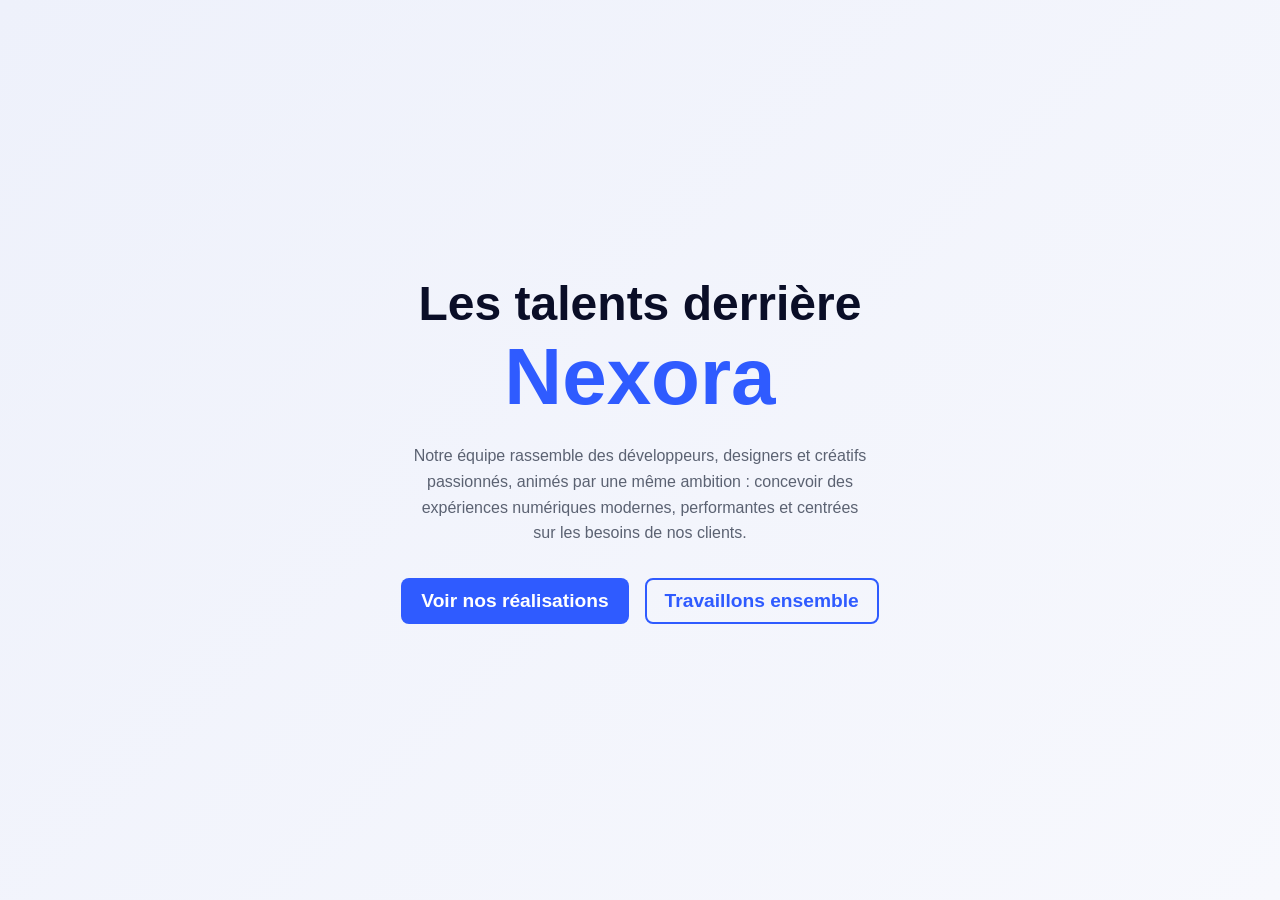
==== index.html @ 5eeee9d4 "Page d'accueil sans la nav et footer" ====
<!doctype html>
<html lang="fr">
  <head>
    <meta charset="UTF-8" />
    <meta name="viewport" content="width=device-width, initial-scale=1.0" />
    <title>Document</title>
    <link rel="stylesheet" href="style.css" />
  </head>
  <body>
    <header></header>
    <main class="main">
      <section class="section-equipe">
        <article class="colonne-texte">
          <h1 class="titre-principal">
            Les talents derrière<br />
            <span class="accent-bleu">Nexora</span>
          </h1>

          <p class="texte-description">
            Notre équipe rassemble des développeurs, designers et créatifs
            passionnés, animés par une même ambition : concevoir des expériences
            numériques modernes, performantes et centrées sur les besoins de nos
            clients.
          </p>

          <section class="groupe-boutons">
            <a href="#realisations" class="bouton-principal"
              >Voir nos réalisations</a
            >
            <a href="#contact" class="bouton-secondaire"
              >Travaillons ensemble</a
            >
          </section>
        </article>
      </section>
    </main>
  </body>
</html>
---- style.css ----
:root {
  --bleu-principal: #2f5bff;
  --bleu-fonce: #0a0e27;
  --texte-gris: #5b6272;
  --fond-clair: #f5f7ff;
}

* {
  box-sizing: border-box;
  margin: 0;
  padding: 0;
}
body {
  font-family: "Segoe UI", Arial, sans-serif;
  background: linear-gradient(135deg, #eef1fb 0%, #f7f8fd 100%);
  color: var(--bleu-fonce);
}

/* ------------------------- */

.section-equipe {
  display: flex;
  text-align: center;
  align-items: center;
  justify-content: center;
  height: 100vh;
  padding: 80px 20px;
}

.titre-principal {
  font-size: 2.5rem;
  /* font-size: 2.75rem; */
  line-height: 1.15;
  font-weight: 800;
  color: var(--bleu-fonce);
}

.titre-principal .accent-bleu {
  /* font-size: 3rem; */
  color: var(--bleu-principal);
}

.texte-description {
  margin-top: 20px;
  color: var(--texte-gris);
  font-size: 0.9rem;
  line-height: 1.6;
  max-width: 460px;
}
.groupe-boutons {
  display: flex;
  text-align: center;
  align-items: center;
  justify-content: center;
  gap: 16px;
  margin-top: 32px;
}

.bouton-principal,
.bouton-secondaire {
  font-size: 0.9rem;
  font-weight: 600;
  padding: 10px 18px;
  border-radius: 8px;
  text-decoration: none;
  cursor: pointer;
  border: 2px solid transparent;
  transition: transform 0.15s ease;
}
.bouton-principal {
  background-color: var(--bleu-principal);
  color: #fff;
}

.bouton-secondaire {
  background-color: transparent;
  border-color: var(--bleu-principal);
  color: var(--bleu-principal);
}

.bouton-principal:hover,
.bouton-secondaire:hover {
  transform: translateY(-2px);
}

/* ------------------------------- */

@media screen and (min-width: 700px) {
  .titre-principal .accent-bleu {
    font-size: 4rem;
    color: var(--bleu-principal);
  }
  .colonne-texte {
    display: flex;
    text-align: center;
    align-items: center;
    flex-direction: column;
  }
  .titre-principal {
    font-size: 3rem;
  }
  .texte-description {
    font-size: 1rem;
  }
  .bouton-principal,
  .bouton-secondaire {
    font-size: 1.2rem;
  }
}

@media screen and (min-width: 1028px) {
  .titre-principal .accent-bleu {
    font-size: 5rem;
  }
  .texte-description {
    font-size: 1rem;
  }
}
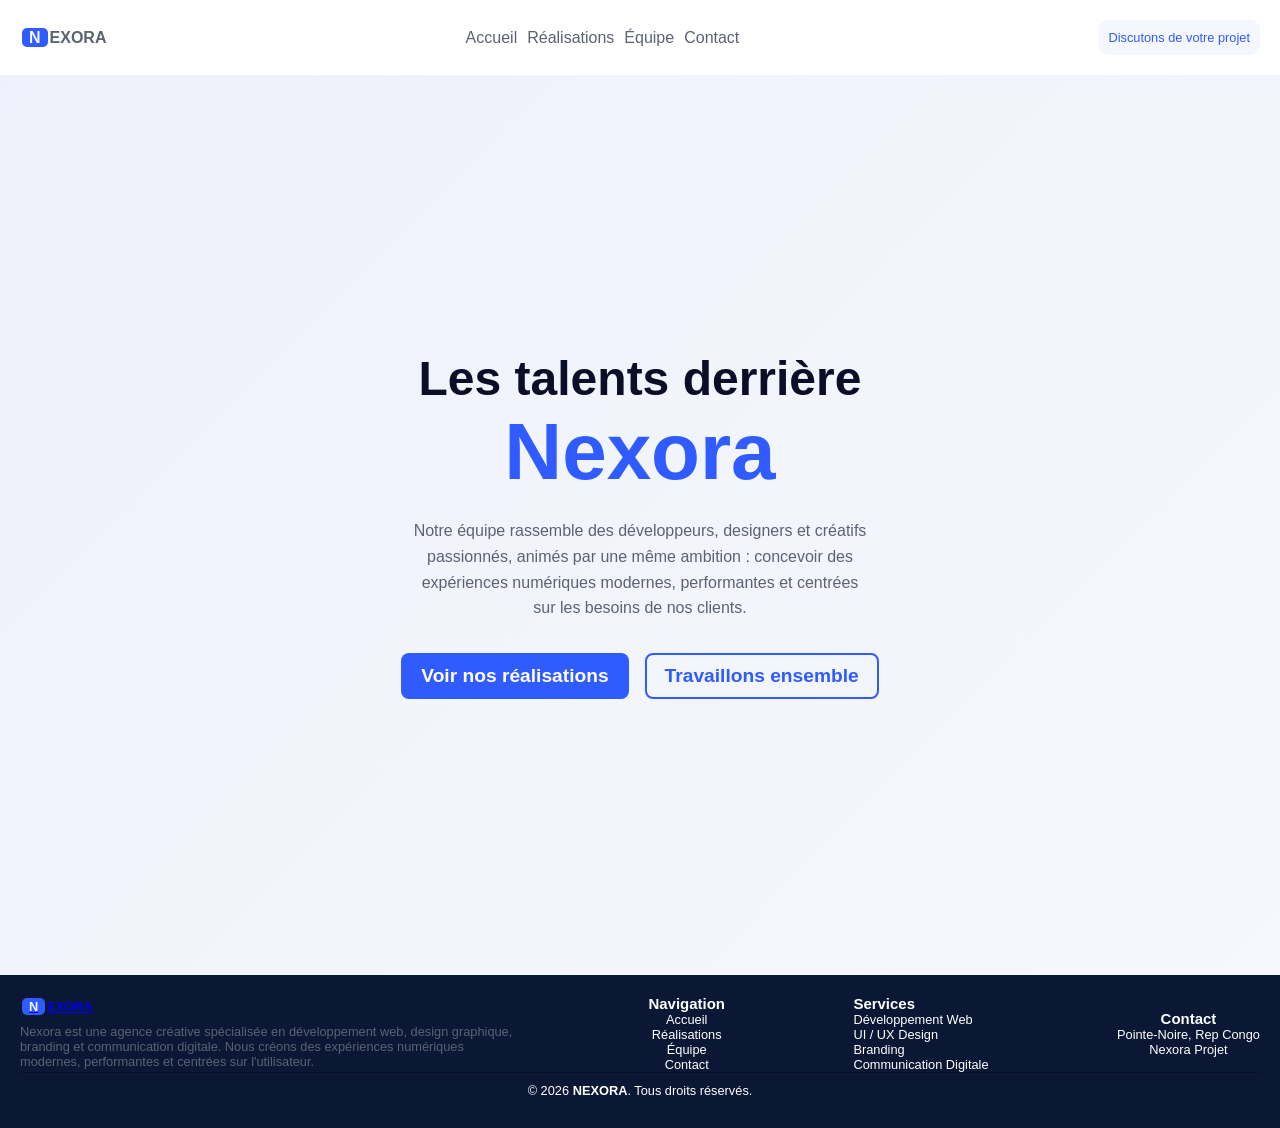
==== commit be5a5347: "Page d'accueil avec nav et footer" ====
--- a/index.html
+++ b/index.html
@@ -7,7 +7,22 @@
     <link rel="stylesheet" href="style.css" />
   </head>
   <body>
-    <header></header>
+    <header class="header">
+      <section class="container">
+        <a href="index.html" class="logo"> <span>N</span>EXORA </a>
+
+        <nav class="navbar">
+          <ul class="nav-links">
+            <li><a href="index.html">Accueil</a></li>
+            <li><a href="portfolio.html">Réalisations</a></li>
+            <li><a href="team.html">Équipe</a></li>
+            <li><a href="contact.html">Contact</a></li>
+          </ul>
+        </nav>
+
+        <a href="contact.html" class="btn-primary">Discutons de votre projet</a>
+      </section>
+    </header>
     <main class="main">
       <section class="section-equipe">
         <article class="colonne-texte">
@@ -34,5 +49,79 @@
         </article>
       </section>
     </main>
+    <footer class="footer">
+      <section class="container footer-container">
+        <!-- Présentation -->
+
+        <section class="footer-about">
+          <a href="index.html" class="logo footer-logo">
+            <span>N</span>EXORA
+          </a>
+
+          <p>
+            Nexora est une agence créative spécialisée en développement web,
+            design graphique, branding et communication digitale. Nous créons
+            des expériences numériques modernes, performantes et centrées sur
+            l'utilisateur.
+          </p>
+        </section>
+
+        <!-- Navigation -->
+
+        <section class="footer-links">
+          <h3>Navigation</h3>
+
+          <ul>
+            <li><a href="index.html">Accueil</a></li>
+            <li><a href="portfolio.html">Réalisations</a></li>
+            <li><a href="team.html">Équipe</a></li>
+            <li><a href="contact.html">Contact</a></li>
+          </ul>
+        </section>
+
+        <!-- Services -->
+
+        <section class="footer-services">
+          <h3>Services</h3>
+
+          <ul>
+            <li>Développement Web</li>
+            <li>UI / UX Design</li>
+            <li>Branding</li>
+            <li>Communication Digitale</li>
+          </ul>
+        </section>
+
+        <!-- Contact -->
+
+        <section class="footer-contact">
+          <h3>Contact</h3>
+
+          <p>Pointe-Noire, Rep Congo</p>
+          <p>Nexora Projet</p>
+
+          <section class="social-links">
+            <a href="#" aria-label="Facebook">
+              <i class="fa-brands fa-facebook-f"></i>
+            </a>
+            <a href="#" aria-label="LinkedIn">
+              <i class="fa-brands fa-linkedin-in"></i>
+            </a>
+            <a href="#" aria-label="Instagram">
+              <i class="fa-brands fa-instagram"></i>
+            </a>
+            <a href="#" aria-label="GitHub">
+              <i class="fa-brands fa-github"></i>
+            </a>
+          </section>
+        </section>
+      </section>
+
+      <section class="footer-bottom">
+        <section class="container">
+          <p>&copy; 2026 <strong>NEXORA</strong>. Tous droits réservés.</p>
+        </section>
+      </section>
+    </footer>
   </body>
 </html>
--- a/style.css
+++ b/style.css
@@ -16,6 +16,63 @@
   color: var(--bleu-fonce);
 }
 
+/* ---------------------------------- */
+.header {
+  background-color: #fff;
+  padding: 20px;
+}
+.logo {
+  /* display: flex; */
+  text-align: center;
+  align-items: center;
+  font-weight: 900;
+}
+.logo span {
+  padding: 1px 7px;
+  margin: 2px;
+  align-items: center;
+  border-radius: 5px;
+  background-color: var(--bleu-principal);
+  color: var(--fond-clair);
+  font-weight: 900;
+}
+header a {
+  text-decoration: none;
+  color: var(--texte-gris);
+}
+.container {
+  display: flex;
+  justify-content: space-between;
+  text-align: center;
+  align-items: center;
+}
+
+.navbar {
+  display: none;
+}
+.nav-links a:hover {
+  text-decoration: underline;
+  font-weight: 700;
+}
+.nav-links {
+  display: flex;
+  list-style: none;
+  gap: 10px;
+  align-items: center;
+}
+.btn-primary {
+  padding: 10px;
+  border-radius: 10px;
+  background-color: var(--fond-clair);
+  color: var(--bleu-principal);
+}
+.btn-primary:hover {
+  background-color: var(--bleu-principal);
+  color: #fff;
+}
+.btn-primary {
+  font-size: 0.8rem;
+}
 /* ------------------------- */
 
 .section-equipe {
@@ -85,7 +142,52 @@
 
 /* ------------------------------- */
 
+.footer {
+  background-color: #0a1735;
+  color: #fff;
+  padding: 20px;
+  font-size: 0.8rem;
+}
+.footer-links a {
+  color: #fff;
+  text-decoration: none;
+}
+.footer-links a:hover {
+  font-weight: 700;
+  text-decoration: underline;
+}
+.footer-links ul li {
+  list-style: none;
+}
+.footer-about {
+  display: none;
+}
+.footer-services {
+  display: none;
+}
+.footer-bottom {
+  display: flex;
+  align-items: center;
+  text-align: center;
+  justify-content: center;
+  padding: 10px;
+  border-top: 1px solid var(--bleu-fonce);
+}
+
+/* ----------------------------------------------- */
+@media screen and (min-width: 320px) {
+  .navbar {
+    display: none;
+  }
+  .btn-primary {
+    font-size: 0.8rem;
+  }
+}
+
 @media screen and (min-width: 700px) {
+  .navbar {
+    display: flex;
+  }
   .titre-principal .accent-bleu {
     font-size: 4rem;
     color: var(--bleu-principal);
@@ -106,13 +208,39 @@
   .bouton-secondaire {
     font-size: 1.2rem;
   }
-}
-
-@media screen and (min-width: 1028px) {
+  .footer-services {
+    display: block;
+    text-align: start;
+  }
+  .footer-services ul {
+    text-decoration: none;
+    list-style: none;
+  }
+}
+
+@media screen and (min-width: 1024px) {
   .titre-principal .accent-bleu {
     font-size: 5rem;
   }
   .texte-description {
     font-size: 1rem;
   }
-}
+  .footer-services {
+    display: block;
+  }
+  .footer-services ul {
+    text-decoration: none;
+    list-style: none;
+  }
+  .footer-about {
+    display: block;
+    text-align: start;
+  }
+  .footer-about p {
+    color: var(--texte-gris);
+    margin-top: 10px;
+    font-size: 0.8rem;
+    /* padding: 0px 120px 0px 5px; */
+    width: 500px;
+  }
+}
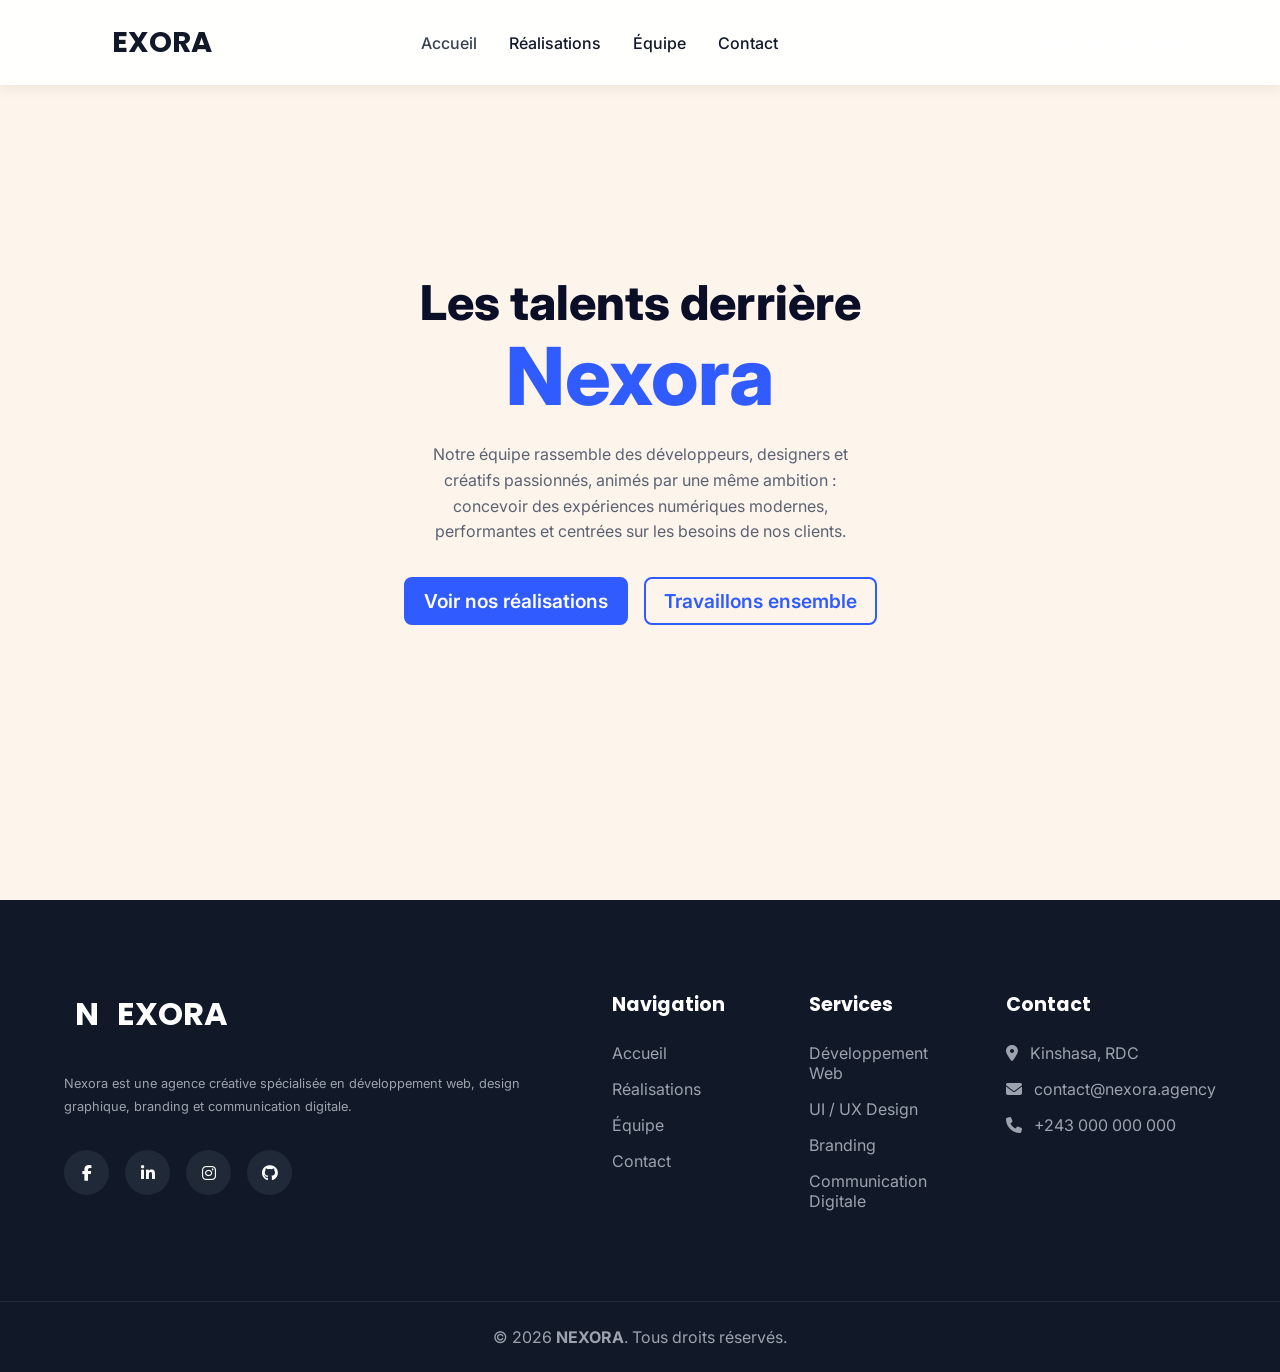
==== commit bcc85718: "Finalisation du projet Nexora" ====
--- a/index.html
+++ b/index.html
@@ -1,28 +1,49 @@
 <!doctype html>
 <html lang="fr">
+
   <head>
     <meta charset="UTF-8" />
     <meta name="viewport" content="width=device-width, initial-scale=1.0" />
-    <title>Document</title>
-    <link rel="stylesheet" href="style.css" />
+
+    <title>NEXORA</title>
+    <meta name="description" content="Découvrez les talents qui composent Nexora, notre agence créative spécialisée en développement web, design graphique, branding et communication digitale.">
+
+    <link rel="stylesheet" href="assets/style.css" />
+    <link rel="stylesheet" href="assets/components.css">
+
+    <link rel="preconnect" href="https://fonts.googleapis.com">
+
+    <link rel="preconnect" href="https://fonts.gstatic.com" crossorigin>
+
+    <link href="https://fonts.googleapis.com/css2?family=Inter:wght@400;500;600;700&family=Poppins:wght@500;600;700;800&display=swap" rel="stylesheet">
+
+    <link rel="stylesheet" href="https://cdnjs.cloudflare.com/ajax/libs/font-awesome/6.7.2/css/all.min.css">
   </head>
+
   <body>
+    
+    <!-- ========================= -->
+    <!-- HEADER -->
+    <!-- ========================= -->
+     
     <header class="header">
-      <section class="container">
-        <a href="index.html" class="logo"> <span>N</span>EXORA </a>
+        <div class="container">
+            <a href="index.html" class="logo">
+                <span>N</span>EXORA
+            </a>
+            <nav class="navbar">
+                <ul class="nav-links">
+                    <li><a href="index.html" class="active">Accueil</a></li>
+                    <li><a href="portfolio.html">Réalisations</a></li>
+                    <li><a href="team.html">Équipe</a></li>
+                    <li><a href="contact.html">Contact</a></li>
+                </ul>
+            </nav>
+            <a href="contact.html" class="btn-primary">Discutons de votre projet</a>
+        </div>
 
-        <nav class="navbar">
-          <ul class="nav-links">
-            <li><a href="index.html">Accueil</a></li>
-            <li><a href="portfolio.html">Réalisations</a></li>
-            <li><a href="team.html">Équipe</a></li>
-            <li><a href="contact.html">Contact</a></li>
-          </ul>
-        </nav>
+    </header>
 
-        <a href="contact.html" class="btn-primary">Discutons de votre projet</a>
-      </section>
-    </header>
     <main class="main">
       <section class="section-equipe">
         <article class="colonne-texte">
@@ -39,89 +60,69 @@
           </p>
 
           <section class="groupe-boutons">
-            <a href="#realisations" class="bouton-principal"
+            <a href="portfolio.html" class="bouton-principal"
               >Voir nos réalisations</a
             >
-            <a href="#contact" class="bouton-secondaire"
+            <a href="contact.html" class="bouton-secondaire"
               >Travaillons ensemble</a
             >
           </section>
         </article>
       </section>
     </main>
+
+    <!-- ========================= -->
+    <!-- FOOTER -->
+    <!-- ========================= -->
+
     <footer class="footer">
-      <section class="container footer-container">
-        <!-- Présentation -->
-
-        <section class="footer-about">
-          <a href="index.html" class="logo footer-logo">
-            <span>N</span>EXORA
-          </a>
-
-          <p>
-            Nexora est une agence créative spécialisée en développement web,
-            design graphique, branding et communication digitale. Nous créons
-            des expériences numériques modernes, performantes et centrées sur
-            l'utilisateur.
-          </p>
-        </section>
-
-        <!-- Navigation -->
-
-        <section class="footer-links">
-          <h3>Navigation</h3>
-
-          <ul>
-            <li><a href="index.html">Accueil</a></li>
-            <li><a href="portfolio.html">Réalisations</a></li>
-            <li><a href="team.html">Équipe</a></li>
-            <li><a href="contact.html">Contact</a></li>
-          </ul>
-        </section>
-
-        <!-- Services -->
-
-        <section class="footer-services">
-          <h3>Services</h3>
-
-          <ul>
-            <li>Développement Web</li>
-            <li>UI / UX Design</li>
-            <li>Branding</li>
-            <li>Communication Digitale</li>
-          </ul>
-        </section>
-
-        <!-- Contact -->
-
-        <section class="footer-contact">
-          <h3>Contact</h3>
-
-          <p>Pointe-Noire, Rep Congo</p>
-          <p>Nexora Projet</p>
-
-          <section class="social-links">
-            <a href="#" aria-label="Facebook">
-              <i class="fa-brands fa-facebook-f"></i>
-            </a>
-            <a href="#" aria-label="LinkedIn">
-              <i class="fa-brands fa-linkedin-in"></i>
-            </a>
-            <a href="#" aria-label="Instagram">
-              <i class="fa-brands fa-instagram"></i>
-            </a>
-            <a href="#" aria-label="GitHub">
-              <i class="fa-brands fa-github"></i>
-            </a>
-          </section>
-        </section>
-      </section>
-
-      <section class="footer-bottom">
-        <section class="container">
-          <p>&copy; 2026 <strong>NEXORA</strong>. Tous droits réservés.</p>
-        </section>
-      </section>
+        <div class="container footer-container">
+            <div class="footer-about">
+                <a href="index.html" class="footer-logo">
+                    <span>N</span>EXORA
+                </a>
+                <p>
+                    Nexora est une agence créative spécialisée en développement web,
+                    design graphique, branding et communication digitale.
+                </p>
+                <div class="social-links">
+                    <a href="#"><i class="fa-brands fa-facebook-f"></i></a>
+                    <a href="#"><i class="fa-brands fa-linkedin-in"></i></a>
+                    <a href="#"><i class="fa-brands fa-instagram"></i></a>
+                    <a href="#"><i class="fa-brands fa-github"></i></a>
+                </div>
+            </div>
+            <div class="footer-links">
+                <h3>Navigation</h3>
+                <ul>
+                    <li><a href="index.html">Accueil</a></li>
+                    <li><a href="portfolio.html">Réalisations</a></li>
+                    <li><a href="team.html">Équipe</a></li>
+                    <li><a href="contact.html">Contact</a></li>
+                </ul>
+            </div>
+            <div class="footer-links">
+                <h3>Services</h3>
+                <ul>
+                    <li>Développement Web</li>
+                    <li>UI / UX Design</li>
+                    <li>Branding</li>
+                    <li>Communication Digitale</li>
+                </ul>
+            </div>
+            <div class="footer-links">
+                <h3>Contact</h3>
+                <ul>
+                    <li><i class="fa-solid fa-location-dot"></i>Kinshasa, RDC</li>
+                    <li><i class="fa-solid fa-envelope"></i>contact@nexora.agency</li>
+                    <li><i class="fa-solid fa-phone"></i>+243 000 000 000</li>
+                </ul>
+            </div>
+        </div>
+        <div class="footer-bottom">
+            <p>© 2026 <strong>NEXORA</strong>. Tous droits réservés.</p>
+        </div>
     </footer>
+    
   </body>
 </html>
--- a/assets/style.css
+++ b/assets/style.css
@@ -0,0 +1,156 @@
+:root {
+  --bleu-principal: #2f5bff;
+  --bleu-fonce: #0a0e27;
+  --texte-gris: #5b6272;
+  --fond-clair: #f5f7ff;
+}
+
+* {
+  box-sizing: border-box;
+  margin: 0;
+  padding: 0;
+}
+body {
+  font-family: "Segoe UI", Arial, sans-serif;
+  background: linear-gradient(135deg, #eef1fb 0%, #f7f8fd 100%);
+  color: var(--bleu-fonce);
+}
+
+/* ------------------------- */
+
+.section-equipe {
+  display: flex;
+  text-align: center;
+  align-items: center;
+  justify-content: center;
+  height: 100vh;
+  padding: 80px 20px;
+}
+
+.titre-principal {
+  font-size: 2.5rem;
+  /* font-size: 2.75rem; */
+  line-height: 1.15;
+  font-weight: 800;
+  color: var(--bleu-fonce);
+}
+
+.titre-principal .accent-bleu {
+  /* font-size: 3rem; */
+  color: var(--bleu-principal);
+}
+
+.texte-description {
+  margin-top: 20px;
+  color: var(--texte-gris);
+  font-size: 0.9rem;
+  line-height: 1.6;
+  max-width: 460px;
+}
+.groupe-boutons {
+  display: flex;
+  text-align: center;
+  align-items: center;
+  justify-content: center;
+  gap: 16px;
+  margin-top: 32px;
+}
+
+.bouton-principal,
+.bouton-secondaire {
+  font-size: 0.9rem;
+  font-weight: 600;
+  padding: 10px 18px;
+  border-radius: 8px;
+  text-decoration: none;
+  cursor: pointer;
+  border: 2px solid transparent;
+  transition: transform 0.15s ease;
+}
+.bouton-principal {
+  background-color: var(--bleu-principal);
+  color: #fff;
+}
+
+.bouton-secondaire {
+  background-color: transparent;
+  border-color: var(--bleu-principal);
+  color: var(--bleu-principal);
+}
+
+.bouton-principal:hover,
+.bouton-secondaire:hover {
+  transform: translateY(-2px);
+}
+
+/* ----------------------------------------------- */
+
+@media screen and (min-width: 320px) {
+  .navbar {
+    display: none;
+  }
+  .btn-primary {
+    font-size: 0.8rem;
+  }
+}
+
+@media screen and (min-width: 700px) {
+  .navbar {
+    display: flex;
+  }
+  .titre-principal .accent-bleu {
+    font-size: 4rem;
+    color: var(--bleu-principal);
+  }
+  .colonne-texte {
+    display: flex;
+    text-align: center;
+    align-items: center;
+    flex-direction: column;
+  }
+  .titre-principal {
+    font-size: 3rem;
+  }
+  .texte-description {
+    font-size: 1rem;
+  }
+  .bouton-principal,
+  .bouton-secondaire {
+    font-size: 1.2rem;
+  }
+  .footer-services {
+    display: block;
+    text-align: start;
+  }
+  .footer-services ul {
+    text-decoration: none;
+    list-style: none;
+  }
+}
+
+@media screen and (min-width: 1024px) {
+  .titre-principal .accent-bleu {
+    font-size: 5rem;
+  }
+  .texte-description {
+    font-size: 1rem;
+  }
+  .footer-services {
+    display: block;
+  }
+  .footer-services ul {
+    text-decoration: none;
+    list-style: none;
+  }
+  .footer-about {
+    display: block;
+    text-align: start;
+  }
+  .footer-about p {
+    color: var(--texte-gris);
+    margin-top: 10px;
+    font-size: 0.8rem;
+    /* padding: 0px 120px 0px 5px; */
+    width: 500px;
+  }
+}
--- a/assets/components.css
+++ b/assets/components.css
@@ -0,0 +1,324 @@
+/*=========================================
+    RESET
+=========================================*/
+
+*,
+*::before,
+*::after{
+  margin:0;
+  padding:0;
+  box-sizing:border-box;
+}
+html{
+  scroll-behavior:smooth;
+}
+body{
+  font-family:'Inter',sans-serif;
+  color:#374151;
+  background:#FDF5EC;
+}
+img{
+  max-width:100%;
+  display:block;
+}
+a{
+  text-decoration:none;
+  color:inherit;
+}
+ul{
+  list-style:none;
+}
+
+:root{
+  --primary:#2563EB
+  --primary-dark:#1E40AF;
+  --secondary:#6D28D9;
+  --dark:#111827;
+  --gray:#6B7280;
+  --light:#F8FAFC;
+  --white:#FFFFFF;
+  --shadow:0 12px 30px rgba(0,0,0,.08);
+  --transition:.35s ease;
+}
+.container{
+  width:min(90%,1200px);
+  margin:auto;
+}
+.btn-primary{
+  display:inline-flex;
+  align-items:center;
+  justify-content:center;
+  padding:14px 28px;
+  border-radius:10px;
+  background:var(--primary);
+  color:white;
+  font-weight:600;
+  transition:var(--transition);
+}
+.btn-primary:hover{
+  background:var(--primary-dark);
+}
+
+/*=========================================
+    HEADER
+=========================================*/
+
+.header{
+  position:fixed;
+  top:0;
+  left:0;
+  width:100%;
+  background:rgba(255,255,255,.95);
+  backdrop-filter:blur(12px);
+  box-shadow:0 2px 15px rgba(0,0,0,.08);
+  z-index:1000;
+}
+.header .container{
+  display:flex;
+  justify-content:space-between;
+  align-items:center;
+  min-height:85px;
+}
+
+/* ===========================
+  LOGO
+=========================== */
+
+.logo{
+  display:flex;
+  align-items:center;
+  gap:.4rem;
+  font-size:1.8rem;
+  font-family:'Poppins',sans-serif;
+  font-weight:700;
+  color:var(--dark);
+}
+.logo span{
+  display:flex;
+  align-items:center;
+  justify-content:center;
+  width:42px;
+  height:42px;
+  border-radius:10px;
+  background:var(--primary);
+  color:var(--white);
+}
+
+/* ===========================
+  NAVIGATION
+=========================== */
+
+.nav-links{
+  display:flex;
+  align-items:center;
+  gap:2rem;
+}
+.nav-links a{
+  position:relative;
+  font-weight:500;
+  color:var(--dark);
+  transition:var(--transition);
+}
+.nav-links a:hover{
+  color:var(--primary);
+}
+.nav-links a::after{
+  content:"";
+  position:absolute;
+  left:0;
+  bottom:-8px;
+  width:0;
+  height:3px;
+  border-radius:50px;
+  background:var(--primary);
+  transition:var(--transition);
+}
+.nav-links a:hover::after,
+.nav-links a.active::after{
+  width:100%;
+}
+.nav-links a.active{
+  color:var(--primary);
+}
+
+/* ===========================
+  CTA HEADER
+=========================== */
+
+.header .btn-primary{
+  padding:12px 24px;
+  font-size:.95rem;
+}
+
+@media (max-width:768px){
+  section{
+    padding:70px 0;
+  }
+  .header .container{
+    flex-direction:column;
+    gap:1rem;
+    padding:1rem 0;
+  }
+  main{
+    margin-top:140px;
+  }
+  .nav-links{
+    flex-wrap:wrap;
+    justify-content:center;
+  }
+  .hero-text h1{
+    font-size:2.5rem;
+  }
+  .section-title h2,
+  .values-content h2,
+  .cta h2{
+    font-size:2rem;
+  }
+  .team-grid{
+    grid-template-columns:1fr;
+  }
+  .footer-container{
+    grid-template-columns:1fr;
+    text-align:center;
+  }
+  .social-links{
+    justify-content:center;
+  }
+}
+
+@media (max-width:480px){
+  .container{
+    width:92%;
+  }
+  .hero-buttons,
+  .cta-buttons{
+    flex-direction:column;
+  }
+  .btn-primary,
+  .btn-secondary{
+    width:100%;
+  }
+  .stat-item h3{
+    font-size:2rem;
+  }
+}
+
+/*=========================================
+    FOOTER
+=========================================*/
+
+.footer{
+  background:#111827;
+  color:#D1D5DB;
+}
+.footer-container{
+  display:grid;
+  grid-template-columns:2fr 1fr 1fr 1.3fr;
+  gap:3rem;
+  padding:90px 0;
+}
+.footer-logo{
+  display:inline-flex;
+  align-items:center;
+  gap:.5rem;
+  margin-bottom:1.5rem;
+  font-size:2rem;
+  font-family:'Poppins',sans-serif;
+  font-weight:700;
+  color:var(--white);
+}
+.footer-logo span{
+  width:45px;
+  height:45px;
+  display:flex;
+  justify-content:center;
+  align-items:center;
+  border-radius:12px;
+  background:var(--primary);
+  color:var(--white);
+}
+.footer-about p{
+  margin-bottom:2rem;
+  line-height:1.8;
+  color:#9CA3AF;
+}
+.footer h3{
+  margin-bottom:1.5rem;
+  font-size:1.2rem;
+  color:var(--white);
+  font-family:'Poppins',sans-serif;
+}
+.footer-links ul{
+  display:flex;
+  flex-direction:column;
+  gap:1rem;
+}
+.footer-links a{
+  transition:.3s;
+}
+.footer-links a:hover{
+  color:var(--white);
+  padding-left:6px;
+}
+.footer-links li{
+  display:flex;
+  align-items:center;
+  gap:.75rem;
+  color:#9CA3AF;
+}
+.footer-links i{
+  color:var(--primary);
+}
+.social-links{
+  display:flex;
+  gap:1rem;
+}
+.social-links a{
+  width:45px;
+  height:45px;
+  display:flex;
+  justify-content:center;
+  align-items:center;
+  border-radius:50%;
+  background:#1F2937;
+  color:var(--white);
+  transition:var(--transition);
+}
+.social-links a:hover{
+  background:var(--primary);
+  transform:translateY(-6px);
+}
+.footer-bottom{
+  text-align:center;
+  padding:25px 0;
+  border-top:1px solid rgba(255,255,255,.08);
+}
+.footer-bottom p{
+  color:#9CA3AF;
+}
+
+/*=========================================
+  FOOTER RESPONSIVE
+=========================================*/
+
+@media(max-width:992px){
+  .footer-container{
+    grid-template-columns:repeat(2,1fr);
+  }
+}
+
+@media(max-width:768px){
+  .footer-container{
+    grid-template-columns:1fr;
+    text-align:center;
+  }
+  .footer-logo{
+    justify-content:center;
+  }
+  .social-links{
+    justify-content:center;
+  }
+  .footer-links li{
+    justify-content:center;
+  }
+}
